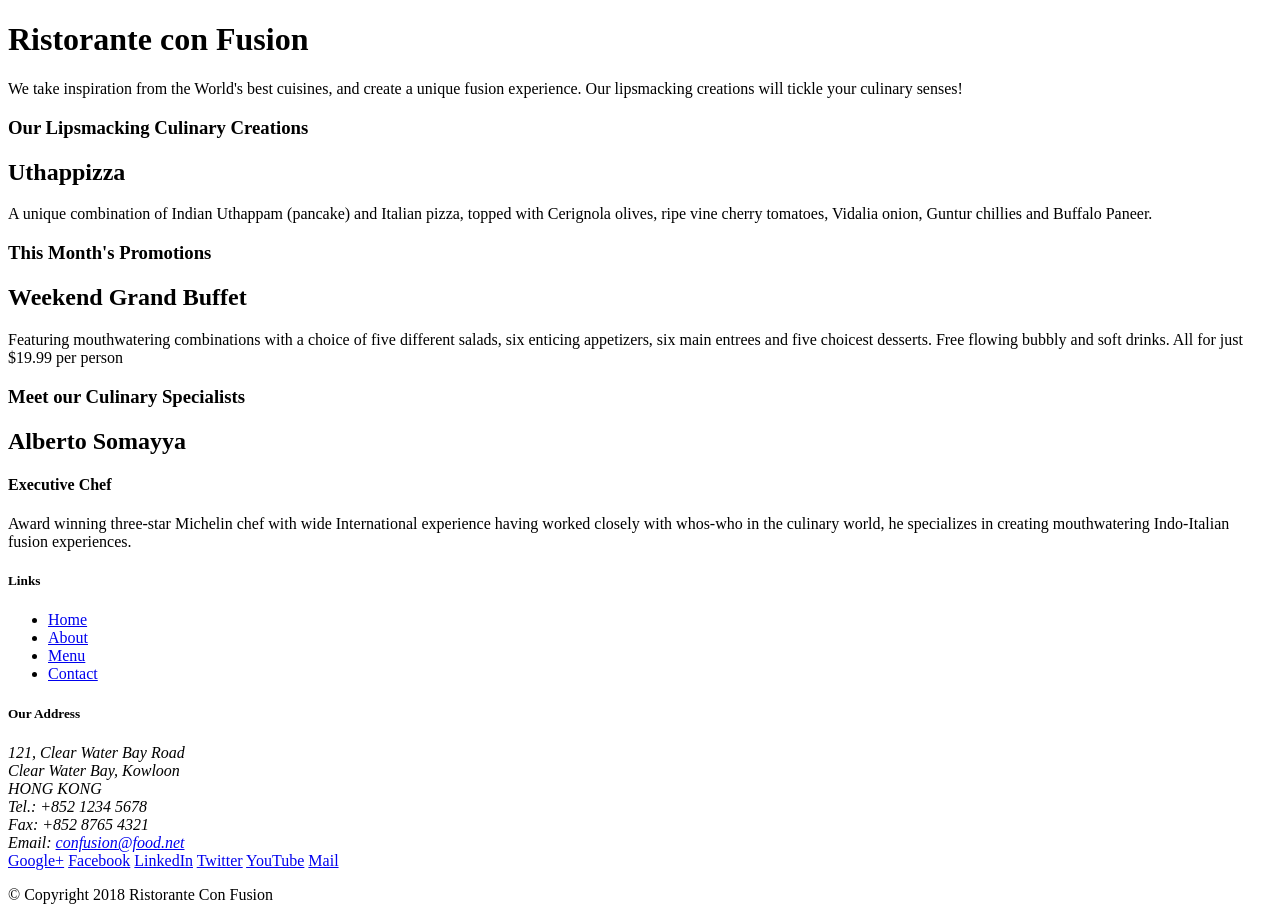
==== index.html @ c5ab4c11 "initial set up" ====
<!DOCTYPE html>
<html lang="en">

<head>
    <title>Ristorante Con Fusion</title>
</head>

<body>

    <header>
        <div>
            <div>
                <div>
                    <h1>Ristorante con Fusion</h1>
                    <p>We take inspiration from the World's best cuisines, and create a unique fusion experience. Our lipsmacking creations will tickle your culinary senses!</p>
                </div>
                <div>
                </div>
            </div>
        </div>
    </header>

    <div>
        <div>
            <div>
                <h3>Our Lipsmacking Culinary Creations</h3>
            </div>
            <div>
                <h2>Uthappizza</h2>
                <p>A unique combination of Indian Uthappam (pancake) and Italian pizza, topped with Cerignola olives, ripe vine cherry tomatoes, Vidalia onion, Guntur chillies and Buffalo Paneer.</p>
            </div>
        </div>


        <div>
            <div>
                <h3>This Month's Promotions</h3>
            </div>
            <div>
                <h2>Weekend Grand Buffet</h2>
                <p>Featuring mouthwatering combinations with a choice of five different salads, six enticing appetizers, six main entrees and five choicest desserts. Free flowing bubbly and soft drinks. All for just $19.99 per person </p>
            </div>
        </div>

        <div>
            <div>
                <h3>Meet our Culinary Specialists</h3>
            </div>
            <div>
                <h2>Alberto Somayya</h2>
                <h4>Executive Chef</h4>
                <p>Award winning three-star Michelin chef with wide International experience having worked closely with whos-who in the culinary world, he specializes in creating mouthwatering Indo-Italian fusion experiences. </p>
            </div>
        </div>
    </div>

    <footer>
        <div>
            <div>             
                <div>
                    <h5>Links</h5>
                    <ul>
                        <li><a href="#">Home</a></li>
                        <li><a href="#">About</a></li>
                        <li><a href="#">Menu</a></li>
                        <li><a href="#">Contact</a></li>
                    </ul>
                </div>
                <div>
                    <h5>Our Address</h5>
                    <address>
		              121, Clear Water Bay Road<br>
		              Clear Water Bay, Kowloon<br>
		              HONG KONG<br>
		              Tel.: +852 1234 5678<br>
		              Fax: +852 8765 4321<br>
		              Email: <a href="mailto:confusion@food.net">confusion@food.net</a>
		           </address>
                </div>
                <div>
                    <div>
                        <a href="http://google.com/+">Google+</a>
                        <a href="http://www.facebook.com/profile.php?id=">Facebook</a>
                        <a href="http://www.linkedin.com/in/">LinkedIn</a>
                        <a href="http://twitter.com/">Twitter</a>
                        <a href="http://youtube.com/">YouTube</a>
                        <a href="mailto:">Mail</a>
                    </div>
                </div>
           </div>
           <div>             
                <div>
                    <p>© Copyright 2018 Ristorante Con Fusion</p>
                </div>
           </div>
        </div>
    </footer>

</body>

</html>
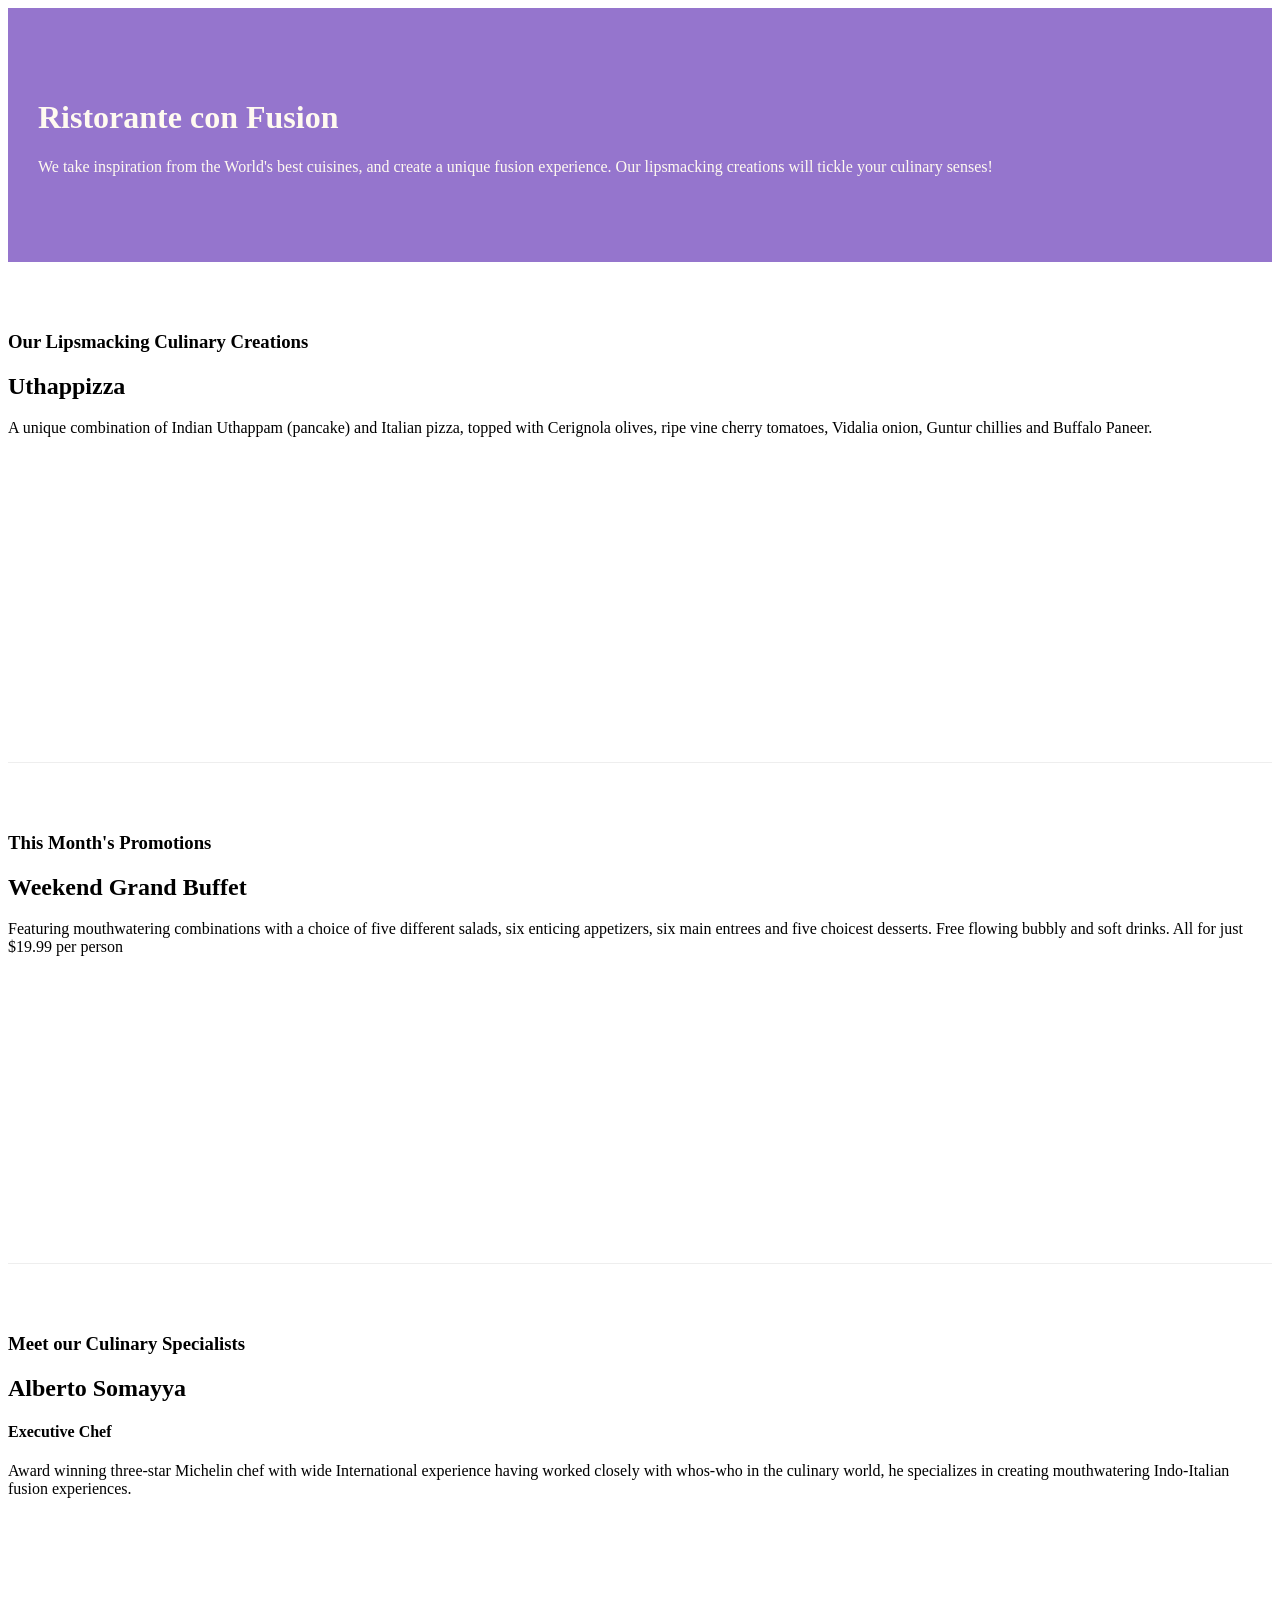
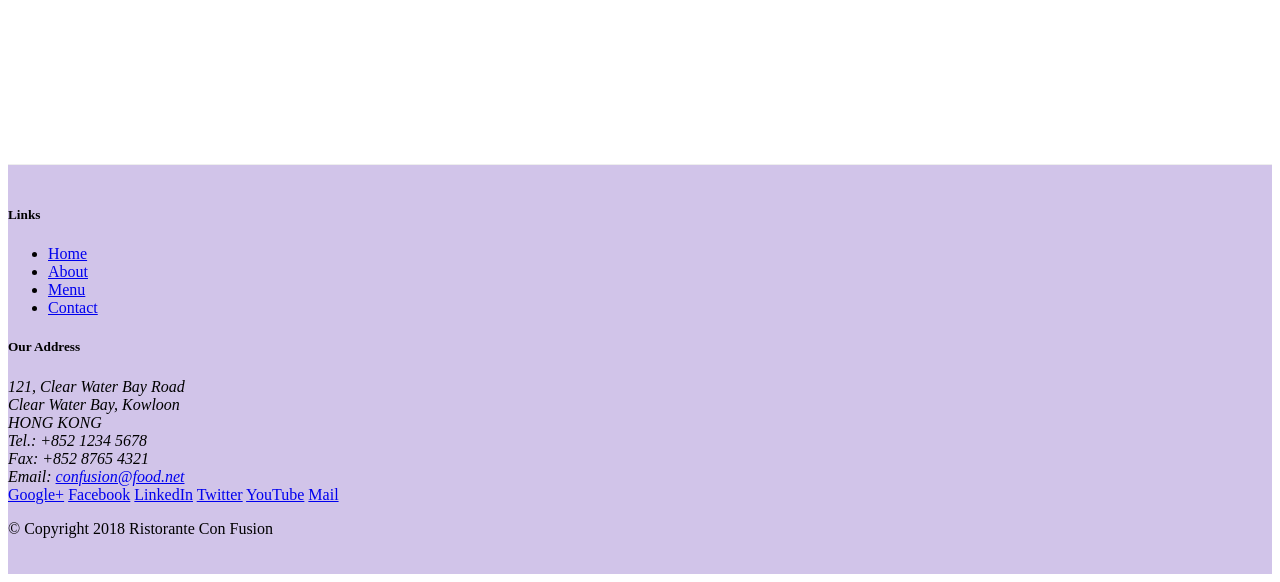
==== commit ad0989e7: "assignment1" ====
--- a/index.html
+++ b/index.html
@@ -2,51 +2,59 @@
 <html lang="en">
 
 <head>
+  <!-- Required meta tags always come first -->
+<meta charset="utf-8">
+<meta name="viewport" content="width=device-width, initial-scale=1, shrink-to-fit=no">
+<meta http-equiv="x-ua-compatible" content="ie=edge">
+
+<!-- Bootstrap CSS -->
+<link rel="stylesheet" href="node_modules/bootstrap/dist/css/bootstrap.min.css">
+<link rel="stylesheet" href="css/style.css">
     <title>Ristorante Con Fusion</title>
 </head>
 
 <body>
 
-    <header>
-        <div>
-            <div>
-                <div>
+    <header class="jumbotron">
+        <div class="container row-header">
+            <div class="row"  >
+                <div class="col-12 col-sm-6">
                     <h1>Ristorante con Fusion</h1>
                     <p>We take inspiration from the World's best cuisines, and create a unique fusion experience. Our lipsmacking creations will tickle your culinary senses!</p>
                 </div>
-                <div>
+                <div class="col-12 col-sm">
                 </div>
             </div>
         </div>
     </header>
 
-    <div>
-        <div>
-            <div>
+    <div class="container">
+        <div class="row row-content align-items-center">
+            <div class="col-12 col-sm-4 order-sm-last col-md-3">
                 <h3>Our Lipsmacking Culinary Creations</h3>
             </div>
-            <div>
+            <div class="col col-sm order-sm-first col-md">
                 <h2>Uthappizza</h2>
                 <p>A unique combination of Indian Uthappam (pancake) and Italian pizza, topped with Cerignola olives, ripe vine cherry tomatoes, Vidalia onion, Guntur chillies and Buffalo Paneer.</p>
             </div>
         </div>
 
 
-        <div>
-            <div>
+        <div class="row row-content align-items-center">
+            <div class="col-12 col-sm-4 col-md-3">
                 <h3>This Month's Promotions</h3>
             </div>
-            <div>
+            <div class="col col-sm col-md">
                 <h2>Weekend Grand Buffet</h2>
                 <p>Featuring mouthwatering combinations with a choice of five different salads, six enticing appetizers, six main entrees and five choicest desserts. Free flowing bubbly and soft drinks. All for just $19.99 per person </p>
             </div>
         </div>
 
-        <div>
-            <div>
+        <div class="row row-content align-items-center">
+            <div class="col-12 col-sm-4 orde-sm-last col-md-3">
                 <h3>Meet our Culinary Specialists</h3>
             </div>
-            <div>
+            <div class="col col-sm order-sm-first col-md">
                 <h2>Alberto Somayya</h2>
                 <h4>Executive Chef</h4>
                 <p>Award winning three-star Michelin chef with wide International experience having worked closely with whos-who in the culinary world, he specializes in creating mouthwatering Indo-Italian fusion experiences. </p>
@@ -54,19 +62,19 @@
         </div>
     </div>
 
-    <footer>
-        <div>
-            <div>             
-                <div>
+    <footer class="footer justify-content-center" >
+        <div class="container" >
+            <div class="row" >
+                <div class="col-4 offset-1 col-sm-2">
                     <h5>Links</h5>
-                    <ul>
+                    <ul class="list-unstyled">
                         <li><a href="#">Home</a></li>
                         <li><a href="#">About</a></li>
                         <li><a href="#">Menu</a></li>
                         <li><a href="#">Contact</a></li>
                     </ul>
                 </div>
-                <div>
+                <div class="col-7 col-sm-5">
                     <h5>Our Address</h5>
                     <address>
 		              121, Clear Water Bay Road<br>
@@ -77,8 +85,8 @@
 		              Email: <a href="mailto:confusion@food.net">confusion@food.net</a>
 		           </address>
                 </div>
-                <div>
-                    <div>
+                <div class="col-12 col-sm-4 align-self-center">
+                    <div class="text-center">
                         <a href="http://google.com/+">Google+</a>
                         <a href="http://www.facebook.com/profile.php?id=">Facebook</a>
                         <a href="http://www.linkedin.com/in/">LinkedIn</a>
@@ -88,14 +96,18 @@
                     </div>
                 </div>
            </div>
-           <div>             
-                <div>
+           <div class="row justify-content-center ">
+                <div class="col-auto ">
                     <p>© Copyright 2018 Ristorante Con Fusion</p>
                 </div>
            </div>
         </div>
     </footer>
+    <!-- jQuery first, then Popper.js, then Bootstrap JS. -->
+<script src="node_modules/jquery/dist/jquery.slim.min.js"></script>
+<script src="node_modules/popper.js/dist/umd/popper.min.js"></script>
+<script src="node_modules/bootstrap/dist/js/bootstrap.min.js"></script>
 
 </body>
 
-</html>+</html>
--- a/css/style.css
+++ b/css/style.css
@@ -0,0 +1,26 @@
+.row-header{
+  margin: 0px auto;
+  padding: 0px auto;
+}
+.row-content{
+  margin: 0px auto;
+  padding: 50px 0px 50px 0px;
+  border-bottom: 1px ridge;
+  min-height: 400px;
+}
+.footer{
+  background-color: #D1C4E9;
+  margin: 0px auto;
+  padding: 20px 0px 20px 0px;
+}
+.jumbotron{
+  padding: 70px 30px 70px 30px;
+  margin: 0px auto;
+  background: #9575CD;
+  color:floralwhite;
+}
+.address{
+  font-size: 80%;
+  margin:0px;
+  color:#0F0F0F;
+}
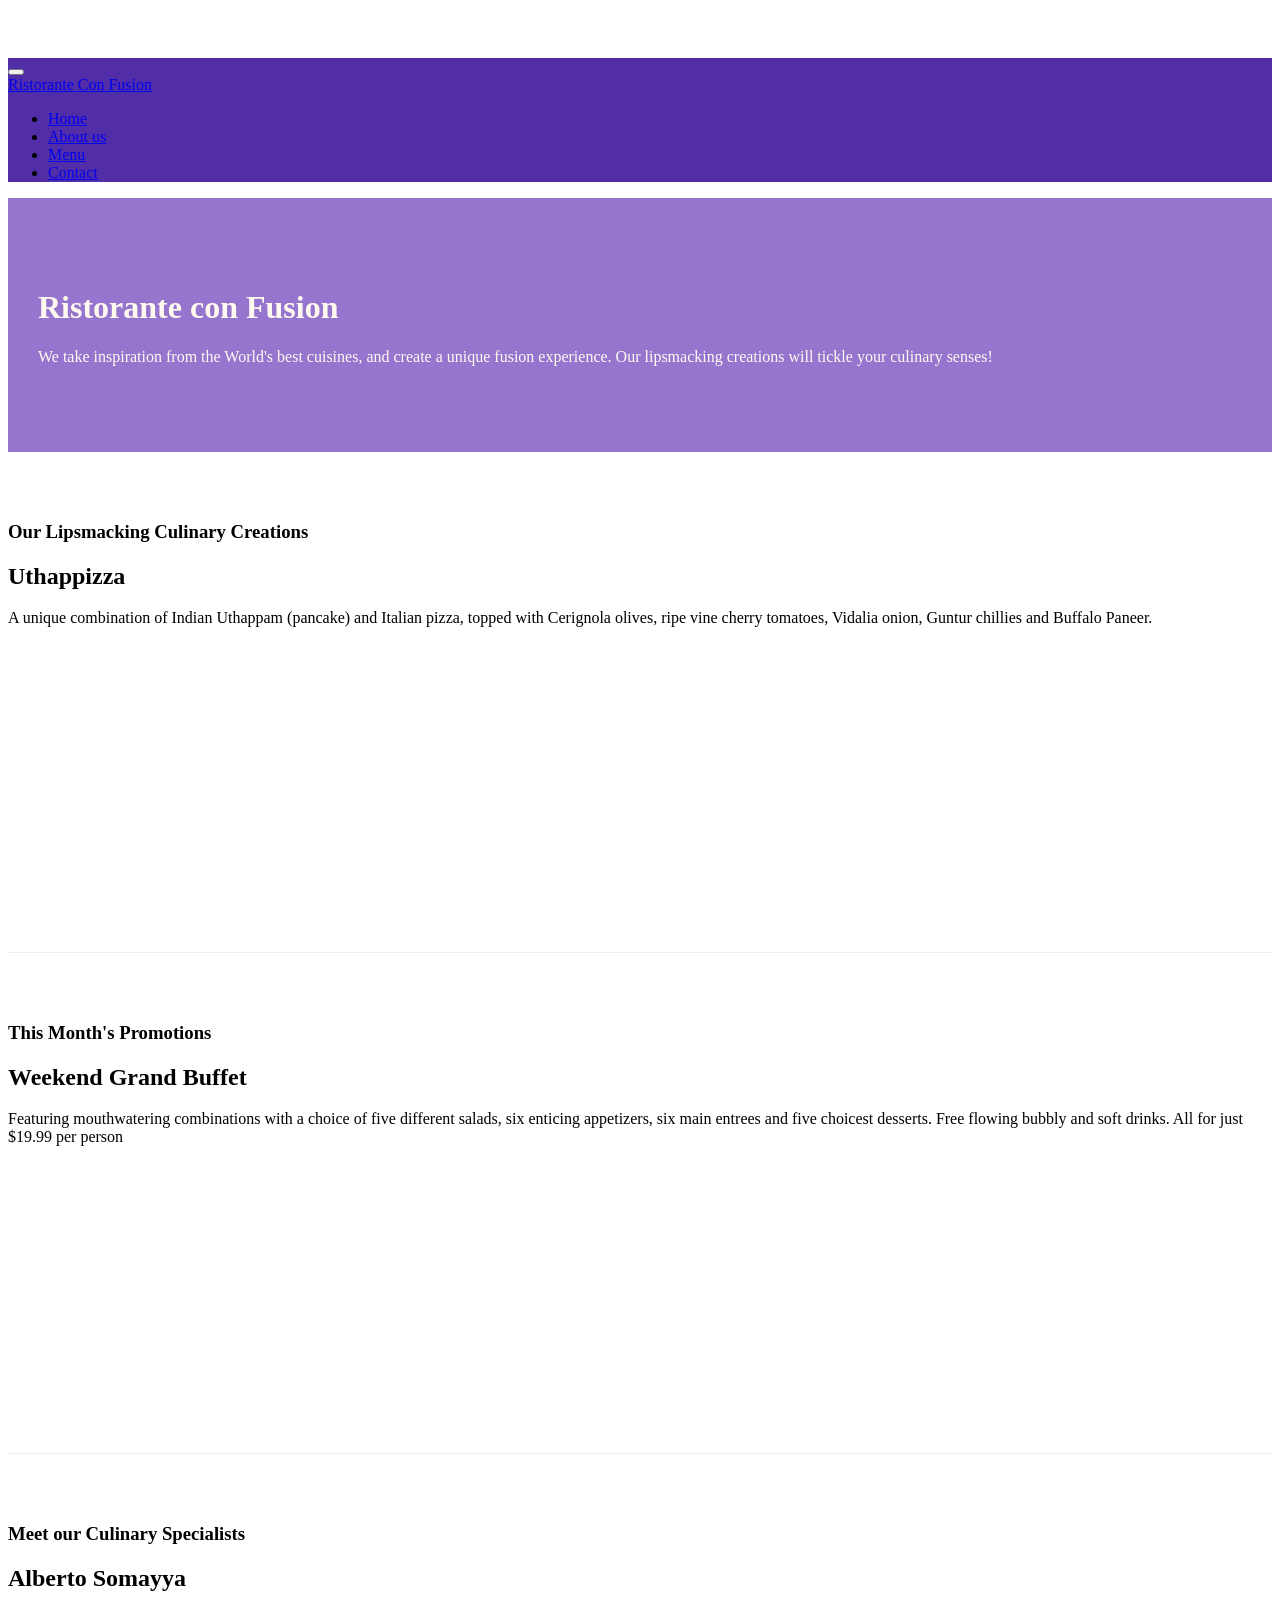
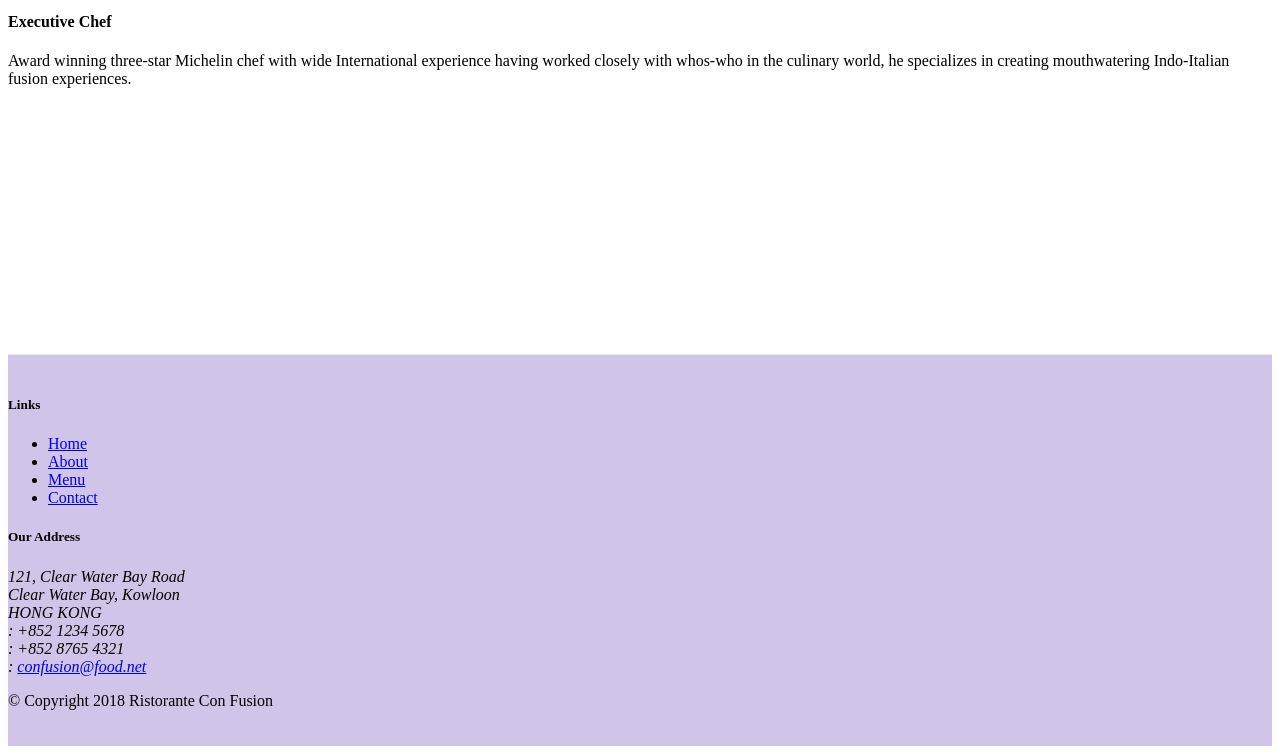
==== commit b4b36f86: "font awesome and bootstrap-social added" ====
--- a/index.html
+++ b/index.html
@@ -9,11 +9,28 @@
 
 <!-- Bootstrap CSS -->
 <link rel="stylesheet" href="node_modules/bootstrap/dist/css/bootstrap.min.css">
+<link rel="stylesheet" href="node_modules/font-awesome/css/font-awesome.min.css">
+   <link rel="stylesheet" href="node_modules/bootstrap-social/bootstrap-social.css">
 <link rel="stylesheet" href="css/style.css">
     <title>Ristorante Con Fusion</title>
 </head>
-
 <body>
+  <nav class="navbar navbar-dark navbar-expand-sm  fixed-top">
+      <div class="container">
+        <button class="navbar-toggler" type="button" data-target="#navbar" data-toggle="collapse">
+          <span class="navbar-toggler-icon"></span>
+        </button>
+        <div class="collapse navbar-collapse" id="navbar">
+        <a class="navbar-brand mr-auto" href="#">Ristorante Con Fusion </a>
+        <ul class="navbar-nav mr-auto">
+          <li class="nav-items active"> <a class="nav-link" href="./index.html"><span class="fa fa-home fa-lg"></span> Home</a> </li>
+          <li class="nav-items"> <a class="nav-link" href="./aboutus.html"><span class="fa fa-info fa-lg"></span> About us</a> </li>
+          <li class="nav-items"> <a class="nav-link" href="#"><span class="fa fa-list fa-lg"></span> Menu</a> </li>
+          <li class="nav-items"> <a class="nav-link" href="#"><span class="fa fa-address-card fa-lg"></span> Contact</a> </li>
+        </ul>
+        </div>
+    </div>
+  </nav>
 
     <header class="jumbotron">
         <div class="container row-header">
@@ -80,19 +97,19 @@
 		              121, Clear Water Bay Road<br>
 		              Clear Water Bay, Kowloon<br>
 		              HONG KONG<br>
-		              Tel.: +852 1234 5678<br>
-		              Fax: +852 8765 4321<br>
-		              Email: <a href="mailto:confusion@food.net">confusion@food.net</a>
+		              <span class="fa fa-phone fa-lg"></span>: +852 1234 5678<br>
+		              <span class="fa fa-fax fa-lg"></span>: +852 8765 4321<br>
+		              <span class="fa fa-envelope fa-lg"></span>: <a href="mailto:confusion@food.net">confusion@food.net</a>
 		           </address>
                 </div>
                 <div class="col-12 col-sm-4 align-self-center">
                     <div class="text-center">
-                        <a href="http://google.com/+">Google+</a>
-                        <a href="http://www.facebook.com/profile.php?id=">Facebook</a>
-                        <a href="http://www.linkedin.com/in/">LinkedIn</a>
-                        <a href="http://twitter.com/">Twitter</a>
-                        <a href="http://youtube.com/">YouTube</a>
-                        <a href="mailto:">Mail</a>
+                        <a class="btm btm-social-icon btm-google" href="http://google.com/+"><span class="fa fa-google-plus fa-lg"></span></a>
+                        <a class="btm btm-social-icon btm-facebook" href="http://www.facebook.com/profile.php?id="><span class="fa fa-facebook fa-lg"></span></a>
+                        <a class="btm btm-social-icon btm-linkedin"href="http://www.linkedin.com/in/"><span class="fa fa-linkedin fa-lg"></span></a>
+                        <a class="btm btm-social-icon btm-twitter" href="http://twitter.com/"><span class="fa fa-twitter fa-lg"></span></a>
+                        <a class="btm btm-social-icon btm-google" href="http://youtube.com/"><span class="fa fa-youtube fa-lg"></span></a>
+                        <a class="btm btm-social-icon" href="mailto:"><span class="fa fa-envelope-o fa-lg"></span></a>
                     </div>
                 </div>
            </div>
--- a/css/style.css
+++ b/css/style.css
@@ -1,3 +1,10 @@
+body{
+  padding:50px 0px 0px 0px;
+  z-index:0;
+}
+.navbar-dark{
+  background-color: #512DA8;
+}
 .row-header{
   margin: 0px auto;
   padding: 0px auto;
